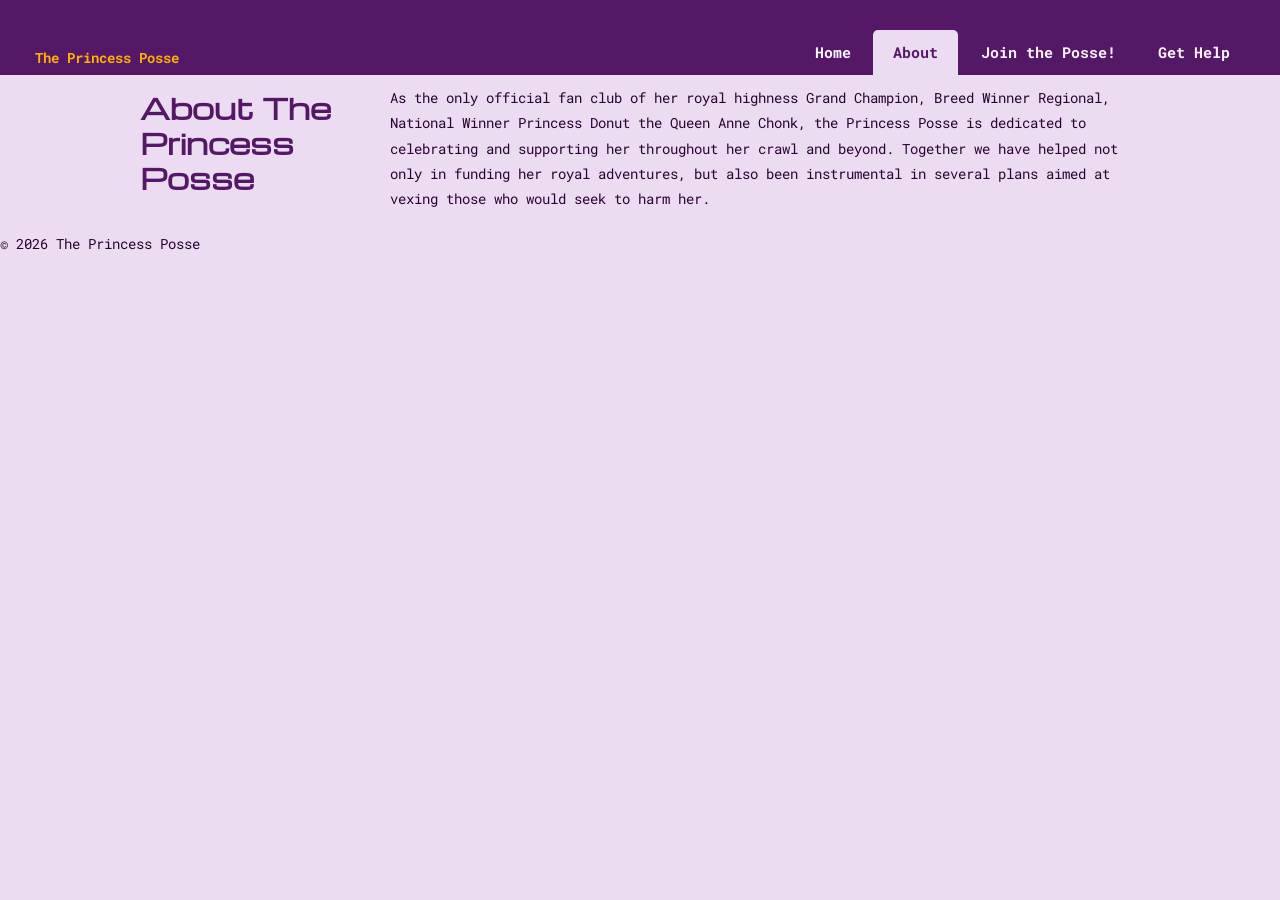
==== about.html @ 0e4893be "first round of wip nothing works, everything is broken, but I need a live repository link for the ev" ====
<!doctype html>
<html lang="en">
    <head>
        <meta charset="utf-8">
        <meta name="viewport" content="width=device-width,initial-scale=1">
        <title>About | The Princess Posse</title>
        <link rel="preconnect" href="https://fonts.googleapis.com">
        <link rel="preconnect" href="https://fonts.gstatic.com" crossorigin>
        <link href="https://fonts.googleapis.com/css2?family=Michroma&family=Orbitron:wght@400..900&family=Press+Start+2P&family=Roboto+Mono:ital,wght@0,100..700;1,100..700&display=swap" rel="stylesheet">    
        <link rel="stylesheet" href="styles.css">
        <script src="navigation.js" defer></script>
    </head>
    <body>
        <a class="skip-link" href="#main">Skip to main content</a>
        <header class="site-header">
            <a class="brand" href="index.html">The Princess Posse</a>
            <nav aria-label="Primary navigation">
                <button class="menu-button" type="button" aria-controls="primary-nav" aria-expanded="false" hidden>Menu</button>
                <ul class="nav-list" id="primary-nav">
                    <li><a href="index.html">Home</a></li>
                    <li><a href="about.html" aria-current="page">About</a></li>
                    <li><a href="join.html">Join the Posse!</a></li>
                    <li><a href="help.html">Get Help</a></li>
                </ul>
            </nav>
        </header>
        <main id="main">
            <h1>About The Princess Posse</h1>
            <p>As the only official fan club of her royal highness Grand Champion, 
                Breed Winner Regional, National Winner Princess Donut the Queen Anne Chonk, 
                the Princess Posse is dedicated to celebrating and supporting her throughout her crawl and beyond. 
                Together we have helped not only in funding her royal adventures, but also been 
                instrumental in several plans aimed at vexing those who would seek to harm her.
            </p>
        </main>
        <footer>
            <p>&copy; 2026 The Princess Posse</p>
        </footer>
    </body>
</html>
---- styles.css ----
:root{
    --color-text:#404040;
    --color-surface:#ECDCF1;
    --color-action:#3CAB8C;
    --color-accent:#AA7BB8;
    --color-border:#d0d0d0;
    --color-muted:#747474;
    --color-card: #FCF5FE;
    --color-heading: #551866;
    --color-body: #280233;
    --color-shadow: #28023350;
    --color-notice: #FFB006;
    --radius:.5rem;
    --measure: clamp(35ch, 80vw, 65ch);
    --radius-card:.5rem;
    --body-font: "Roboto Mono", Consolas, ui-monospace, 'Source Code Pro', Menlo, monospace;
    --display-font: "Michroma", Corbel, Tahoma, Avenir, Montserrat,  sans-serif;
    --base-font-size: 10px;
    --scaled-font: clamp(1.4rem, .8vw, 2rem);
    --line-height: calc(var(--scaled-font)*1.8);
    --space-card: clamp(2rem, 4vw, 3rem);
    --layer-base:0;
    --layer-raised:10;
    --layer-sticky:20;
    --layer-overlay:30;
}
/* Reset */
*,*::before,*::after{
    box-sizing:border-box;
    padding: 0;
}
body, h1, h2, h3, h4, h5, h6, p, ul, figure, section {
    margin: 0; /* removes the white margin around the edges of the entire page  - the header color now appears full-bleed */
}

button {
    font: inherit; /* resets the styling on the button text, so it matches the tokenized action 'button' */
    border: none;  /* removes the outer border to match the tokenized action 'button' */
}
/* Base Styling */
html{
    scroll-behavior:smooth;
    font-size: var(--base-font-size);
}
body{
    color:var(--color-body);
    background:var(--color-surface);
    font-family:var(--body-font);
    font-size: var(--scaled-font);
    line-height:var(--line-height);
}
h1, h2, h3, h4, h5, h6, dt, th, .metadata {
    font-family: var(--display-font);
    font-weight: bold;
    color: var(--color-heading);
}
h1 { 
    font-size: calc(var(--scaled-font)*2);
    margin: calc(var(--space-card)/2) 0;
    line-height: calc(var(--scaled-font)*2.5);
}
h2 { font-size: calc(var(--scaled-font)*1.5); }
h3 { font-size: calc(var(--scaled-font)*1.2); }
h2, h3, h4, h5, h6 { margin: var(--base-font-size) 0; }
p { padding: var(--base-font-size) 0; }
/* Header Styling */
.skip-link { position:absolute; left:.5rem; top:-6rem; z-index:20; background:var(--color-action); color:var(--color-heading); padding:.75rem; }
.skip-link:focus { top:.5rem; }
.site-header{
    position:relative;
    padding:var(--space-card);
    padding-block-end: 0;
    background:var(--color-heading);
    color:var(--color-card);
}
.brand{
    color:var(--color-notice);
    font-weight:700;
}
header h1 {
    color: var(--color-card);
}
.lede{
    max-width:var(--measure);
    font-size:calc(var(--scaled-font)*.9);
    color: var(--color-card);
    margin-bottom: 3rem;
}
/* Navigation */
.menu-button { 
    position: absolute;
    top: .5rem;
    right: .5rem;
    background-color: var(--color-accent);
    color: var(--color-body);
    margin-top: 0;
    padding: 1.2rem;
    font: inherit;
    font-weight: bold;
    font-size: 1.5rem;
    border: none;
    border-radius: .25rem;
    width: auto;
}
.nav-list { 
    list-style:none; 
    padding:0; 
    display:flex;
    flex-direction: column;
    align-items: start;
    gap:.25rem;
    margin: 0; 
    position: absolute;
    top: 6rem;
    left: 0;
    width: 100vw;
    background: var(--color-heading);
    z-index: var(--layer-raised);
    font-size: 1.5rem;
    height: 20rem;
}
.nav-list a { 
    display:block; 
    width:100vw;
    color:var(--color-card); 
    padding:1rem 2rem; 
    text-decoration:none; 
}
.nav-list a:hover, .nav-list a:focus-visible, .brand:focus, .brand:hover {
    outline:3px solid var(--color-notice);
    outline-offset:-3px;
    border: none;
}
.nav-list a:hover, .brand:hover {
    background-color: var(--color-accent);
    color: var(--color-body);
}
.menu-button:hover, .menu-button:focus-visible {
    outline:3px solid var(--card);
    outline-offset:2px;
    cursor: pointer;
}
.menu-button:active {
    background-color: var(--card);
}
.nav-list a:active {
    color: var(--color-accent);
}
.nav-list a[aria-current="page"] { 
    background:var(--color-surface); 
    color:var(--color-heading); 
    font-weight:bold; 
}
/* Main Content */
.crawler-badge{
    padding:1rem;
    background:var(--color-notice);
    color:var(--color-heading);
    text-align: center;
    font-weight: bold;
    font-size: calc(var(--scaled-font)*1.3);
    font-variant: all-petite-caps;
}
@supports (clip-path: polygon(48% 0%, 60% 31%, 77% 17%, 77% 54%, 100% 38%, 82% 100%, 18% 100%, 0% 38%, 24% 55%, 21% 20%, 37% 32%)) {
    .crawler-badge{
        position:absolute;
        inset-block-start:-6.06rem;
        inset-inline-start:calc(50% - 7rem);
        padding:3rem 2rem 0.5rem;
        clip-path:polygon(48% 0%, 60% 31%, 77% 17%, 77% 54%, 100% 38%, 82% 100%, 18% 100%, 0% 38%, 24% 55%, 21% 20%, 37% 32%);
    }
}
main{
    display:grid;
    max-width:100rem;
    margin:auto;
}
@media (min-width:80rem) {
    #main-home{
        max-width:120rem;
        margin-left: calc(50% - 50rem - 13.5rem);
    }
}
@media (min-width: 64rem) and (max-width:80rem) {
    #main-home{
        margin-left: calc(50% - 50rem);
    }
}
section{
    padding: var(--space-card); 
    background: var(--color-card); 
    border: 1px solid #d0d0d0; 
    border-radius: .5rem; 
    font-family: var(--body-font);
    margin: var(--base-font-size);
    box-shadow: 2px 2px 5px var(--color-shadow);
    display: grid;
}
article{
    min-width:0;
}
article section{
    display:flow-root;
    margin-block:2rem;
    scroll-margin-block-start:6rem;
}
.crawler-guide{
    align-self:start;
    padding:1rem;
    border:1px solid var(--color-border);
    background: var(--color-card); 
    box-shadow: 2px 2px 5px var(--color-shadow);
    margin: 2rem var(--base-font-size);
    border-radius: .5rem; 
    position: relative;
}
.crawler-guide a{
    display:block;
}
a {
    text-decoration: none;
    color: var(--color-action);
    font-weight: bold;
    padding: calc(var(--base-font-size)/2);
}
.feature-figure{
    position:relative;
    margin:0;
    padding:1rem;
    border-radius:var(--radius);
}
img{
    display:block;
    max-width:100%;
    height:auto;
}
@supports (clip-path:inset(0% 0% 0% 0% round 0 15%)){
    .feature-figure img{
        clip-path:inset(0% 0% 0% 0% round 0 15%);}
}
.pull-quote{ /* heading styling */
    margin:0 -3rem;
    text-align: center;
    padding:1rem;
    border-bottom:.4rem solid var(--color-action);
    font-family: var(--display-font);
    font-size:calc(var(--scaled-font)*2);
    font-weight: bold;
    background-color: var(--color-notice);
    color:var(--color-heading);
}
@supports (position: sticky) {
   .pull-quote{ 
        position: sticky;
        z-index:var(--layer-sticky);
        top: 0;
    }
} 
.attribution { /* metadata styling */
    display: block;
    text-align: right;
    font-size: 1rem;
    font-variant: small-caps;
    font-family: var(--display-font);
    font-weight: bold;
}
@media (max-width:390px) {
    .pull-quote{ 
        font-size:calc(var(--scaled-font)*1.5);
    }
    .attribution {
        font-size: calc(var(--base-font-size)*0.9);
    }
}
#skills-equipment {
    position: relative;
}
.shape-portrait{
    float:inline-end;
    width:min(65%,30rem);
    margin:0 1rem 1rem 0;
}
.overlay {
    position: absolute;
    z-index: var(--layer-overlay);
    width:min(20%,10rem);
    inset-block-start:11.5rem;
    inset-inline-end:4.3rem;
}
@media (min-width:767px) {
    .overlay {
        inset-block-start:11.5rem;
        inset-inline-end:4.3rem;
    }
}
@media (min-width:579px) and (max-width:766px) {
    .overlay {
        inset-inline-end:3.6rem;
    }
}
@media (max-width:579px) {
    .overlay {
        inset-block-start:1rem;
        inset-inline-end:1rem;
    }
}
.documentation{
    grid-column:1/-1;
    padding:1rem;
    background:#f1f1f1;
}
@supports (shape-outside:polygon(0% 100%, 0% 89%, 9% 76%, 31% 75%, 35% 55%, 42% 39%, 54% 29%, 60% 16%, 65% 2%, 73% 4%, 82% 0%, 90% 4%, 100% 0%, 100% 100%)){
    .shape-portrait{
        shape-outside: polygon(0% 100%, 0% 89%, 9% 76%, 31% 75%, 35% 55%, 42% 39%, 54% 29%, 60% 16%, 65% 2%, 73% 4%, 82% 0%, 90% 4%, 100% 0%, 100% 100%);
        shape-margin:1rem;}
}
.censored {
    background-color: var(--color-action);
    color: var(--color-action);
    border-radius: .5rem;
    padding: .1rem 1rem;
}
.js .nav-list[data-open="false"] { display:none; }
@media (min-width:63rem){
    main{
        grid-template-columns:25rem 1fr;
    }
    .site-header { 
        display:flex; 
        align-items:flex-end; 
        justify-content:space-between; 
        gap:1rem; 
    }
    .menu-button { display:none; }
    .nav-list, .js .nav-list[data-open] { 
        display:flex; 
        flex-direction: row;
        margin:0; 
        flex-wrap:wrap; 
        position: relative;
        top: 0;
        height: auto;
        width: auto;
    }
    .nav-list a { 
        border-radius:.5rem .5rem 0 0;
        width: auto;
    }
    .crawler-guide{
        position:sticky;
        inset-block-start:1rem;
        z-index:var(--layer-sticky);
    }
    :focus-visible{
        border: 3px solid var(--color-notice);
        padding: calc(var(--base-font-size)/2);
        border-radius: .75rem;
        outline: none;
    }
    .pull-quote :focus-visible {
        border: 3px solid var(--color-action);
        padding: calc(var(--base-font-size)/3);
    }
}
/* Maybe Add */
.metadata, .code, code {
    font-variant: small-caps;
    font-family: var(--display-font);
    font-weight: bold;
    color: var(--color-heading);
    font-size: calc(var(--scaled-font)*.8);
}
.callout {
    background: var(--color-notice);
    padding: var(--space-card);
    border-radius: var(--radius-card);
    box-shadow: 2px 2px 5px var(--color-shadow);
}
.callout strong {
    font-variant: small-caps;
    color: var(--color-heading);
}
/* Forms */
form{
    gap:1.5rem;
    margin-block:2rem;
}
form,fieldset,.field{
    display:grid;
    gap:.65rem;
}
fieldset{
    padding:1rem;
    border:1px solid #d0d0d0;
    border-radius:var(--radius);
}
legend,label,.question{
    font-weight:700;
    font-family:var(--display-font);
    color:var(--color-heading);
}
.help{
    margin:0;
    color:var(--color-muted);
}
input, select, textarea {
    font:inherit;
}
input:not([type="radio"]):not([type="checkbox"]),select,textarea{
    width:100%;
    padding:.75rem;
    border:2px solid var(--color-accent);
    border-radius:.25rem;
}
input[type="radio"], input[type="checkbox"] {
    width:2rem;
    height:2rem;
}
input:focus:invalid {
    border-color: var(--color-error);
}
input:not([type="radio"]):not([type="checkbox"]):not(:placeholder-shown):not([value="crawler.carl@example.com"]):valid, select:valid, textarea:not(:placeholder-shown):valid {
    border-color: var(--color-action);
}
.required { 
    color: var(--color-error);
}
textarea{
    min-height:8rem;
    resize:vertical;
}
.choice{
    display:flex;
    gap:.65rem;
    align-items:flex-start;
    padding:.5rem 0;
}
.options {
    display: grid;
    grid-template-columns:repeat(4, 1fr); 
}
.question{
    margin-top:var(--scaled-font);
}
#pet-selection {
    display: grid;
    grid-template-columns: 1fr 15fr 1fr 15fr;
    grid-template-areas: 
        "q1 q1 q1 q1"
        "b1 l1 b2 l2"
        "q q q q";
}
#q1 { grid-area: q1; }
#specific-pet-yes { grid-area: b1; }
#specific-pet-yes-label { grid-area: l1; }
#specific-pet-no { grid-area: b2; }
#specific-pet-no-label { grid-area: l2; }
.pet-id-field, .pet-details-field { grid-area: q; }
#pet-compatibility {
    display: grid;
    grid-template-columns: 1fr 15fr 1fr 15fr;
    grid-template-areas: 
        "q3 q3 q3 q3"
        "b3 b3 b4 b4"
        "q4 q4 q4 q4"
        "b5 l5 b6 l6"
        "q5 q5 q5 q5";
}
#q3 { grid-area: q3; }
#children-yes { grid-area: b3; }
#children-no { grid-area: b4; }
#other-pet-help { grid-area: q4; }
#other-pet-yes { grid-area: b5; }
#other-pet-yes-label { grid-area: l5; }
#other-pet-no { grid-area: b6; }
#other-pet-no-label { grid-area: l6; }
.other-pets-field { grid-area: q5; }
button, .primary-button {
    width: calc(var(--scaled-font) * 17);
    padding: calc(var(--scaled-font) * 1.14) var(--scaled-font);
    margin: var(--scaled-font) 0;
    border-radius: var(--base-font-size);
    color: var(--color-card);
    background-color: var(--color-heading);
    font-family: var(--display-font);
    font-weight: bold;
    font-variant: small-caps;
}
.primary-button:hover{
    color: var(--color-body);
    background-color: var(--color-accent);
}
.primary-button:active{
    color: var(--color-body);
    background-color: var(--color-action);
}
.primary-button:focus{
    color: var(--color-body);
    background-color: var(--color-action);
}
button:disabled, .primary-button-disabled, .secondary-button-disabled {
    color: var(--color-accent);
    background-color: var(--color-card);
    border: 1px solid var(--color-surface);
}
:focus-visible{
    outline:.2rem solid var(--color-notice);
    outline-offset:.2rem;
}
.error-summary,.field-error{
    padding:1rem;
    border-left:.4rem solid var(--color-error);
    background:#fff1f0;
}
.field-error input{
    border-color:var(--color-error);
}
button:disabled{
    cursor:not-allowed;
}
input:required{
    background-color: var(--color-surface);
}
/* hide all the fields that rely on a specific check box*/
.pet-id-field { display:none; }
.pet-details-field { display:none; }
.other-pets-field { display:none; }
/* show the hidden fields when these are checked */
#specific-pet-yes:checked ~ .pet-id-field { display:block; }
#specific-pet-no:checked ~ .pet-details-field { display:block; margin-top:var(--space-card); }
#other-pet-yes:checked ~ .other-pets-field { display:block; margin-top:var(--space-card);}
/* re-hide the fields if they are unchecked */
#specific-pet-no:not(:checked) ~ .pet-details-field { display:none; }
#specific-pet-yes:not(:checked) ~ .pet-id-field { display:none; }
#other-pet-no:checked ~ .other-pets-field { display:none; }
hr {
    margin: calc(var(--scaled-font) * 2) 0;
    border-style: double none double none;
    border-width: 3px;
    color: var(--color-accent);
}
@media (min-width:48rem){
    .paired-fields{
        display:grid;
        grid-template-columns:1fr 1fr;
        gap:1rem;
    }
}
@media screen and (max-width: 768px) {
    #pet-selection {
    grid-template-areas: 
        "q1 q1 q1 q1"
        "b1 l1 l1 l1"
        "b2 l2 l2 l2"
        "q q q q";
    }
    .pet-details-field .options,
    .other-pets-field .options { 
        display: flex; flex-direction: column; 
    }
}
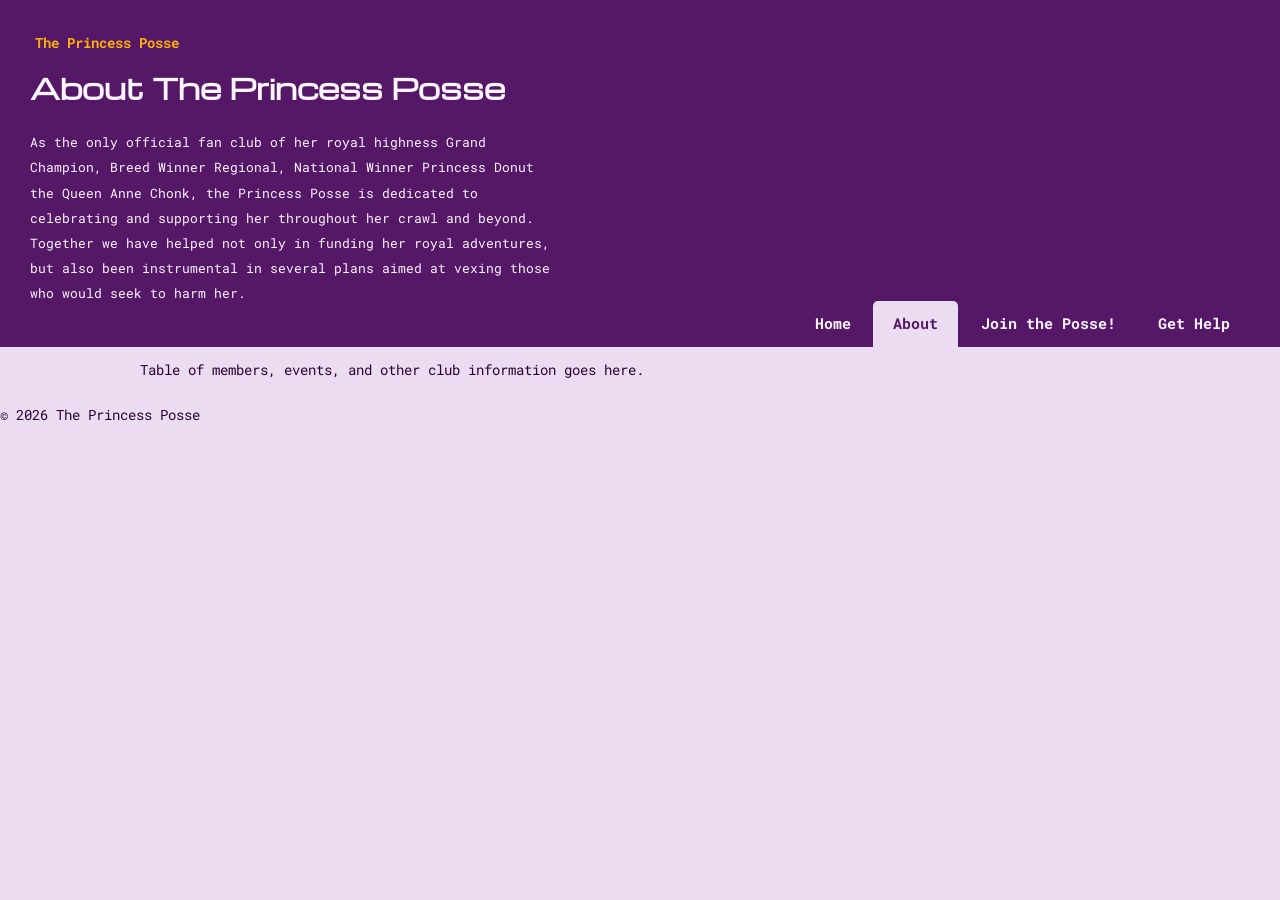
==== commit 8792f5fe: "navigation done - evidence page updated basic structure and navigation complete. ready to start addi" ====
--- a/about.html
+++ b/about.html
@@ -13,7 +13,17 @@
     <body>
         <a class="skip-link" href="#main">Skip to main content</a>
         <header class="site-header">
-            <a class="brand" href="index.html">The Princess Posse</a>
+            <div class="brand-header">
+                <a class="brand" href="index.html">The Princess Posse</a>
+                <h1>About The Princess Posse</h1>
+                <p class="lede">
+                    As the only official fan club of her royal highness Grand Champion, 
+                    Breed Winner Regional, National Winner Princess Donut the Queen Anne Chonk, 
+                    the Princess Posse is dedicated to celebrating and supporting her throughout her crawl and beyond. 
+                    Together we have helped not only in funding her royal adventures, but also been 
+                    instrumental in several plans aimed at vexing those who would seek to harm her.
+                </p>
+            </div>
             <nav aria-label="Primary navigation">
                 <button class="menu-button" type="button" aria-controls="primary-nav" aria-expanded="false" hidden>Menu</button>
                 <ul class="nav-list" id="primary-nav">
@@ -25,12 +35,7 @@
             </nav>
         </header>
         <main id="main">
-            <h1>About The Princess Posse</h1>
-            <p>As the only official fan club of her royal highness Grand Champion, 
-                Breed Winner Regional, National Winner Princess Donut the Queen Anne Chonk, 
-                the Princess Posse is dedicated to celebrating and supporting her throughout her crawl and beyond. 
-                Together we have helped not only in funding her royal adventures, but also been 
-                instrumental in several plans aimed at vexing those who would seek to harm her.
+            <p>Table of members, events, and other club information goes here.
             </p>
         </main>
         <footer>
--- a/styles.css
+++ b/styles.css
@@ -322,7 +322,7 @@
 }
 .js .nav-list[data-open="false"] { display:none; }
 @media (min-width:63rem){
-    main{
+    #main-home{
         grid-template-columns:25rem 1fr;
     }
     .site-header { 
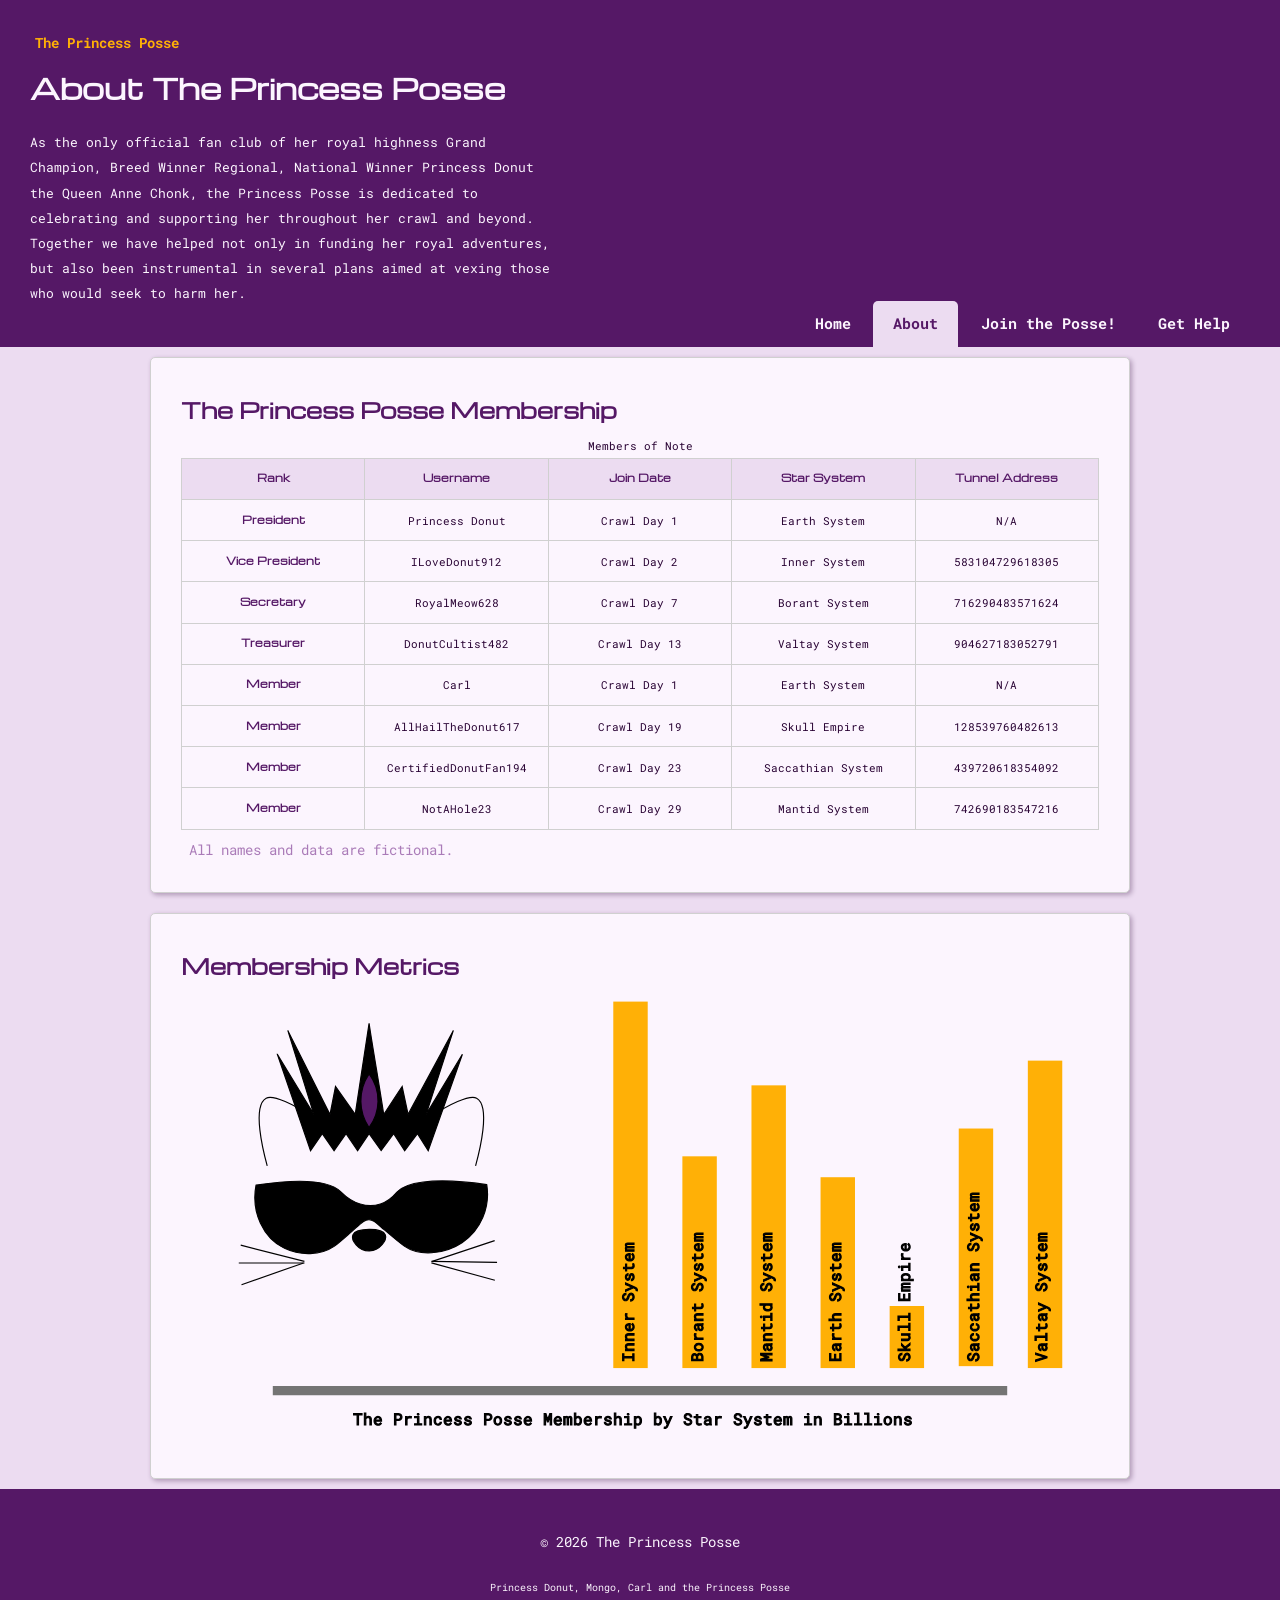
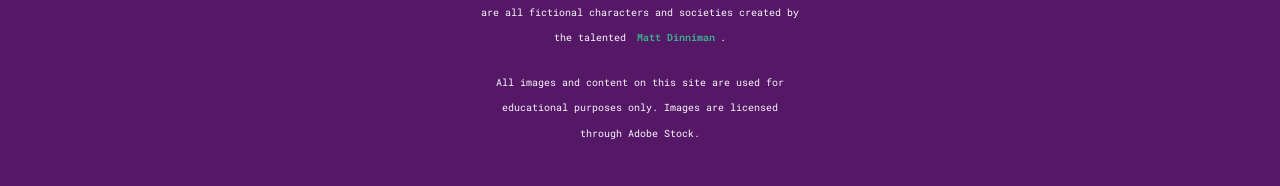
==== commit e9fcbb4a: "index & about complete" ====
--- a/about.html
+++ b/about.html
@@ -35,11 +35,132 @@
             </nav>
         </header>
         <main id="main">
-            <p>Table of members, events, and other club information goes here.
-            </p>
+            <section id="data-table">
+            <h2>The Princess Posse Membership</h2>
+            <div class="table-region" role="region" aria-label="Table that shows membership information for various individuals, including their ranks, usernames, join dates, star systems, and tunnel addresses." tabindex="0">
+                <table>
+                    <caption>Members of Note</caption>
+                    <thead>
+                        <tr>
+                            <th scope="col" tabindex="0">Rank</th>
+                            <th scope="col" tabindex="0">Username</th>
+                            <th scope="col" tabindex="0">Join Date</th>
+                            <th scope="col" tabindex="0">Star System</th>
+                            <th scope="col" tabindex="0">Tunnel Address</th>
+                        </tr>
+                    </thead>
+                    <tbody>
+                        <tr>
+                            <th scope="row">President</th>
+                            <td>Princess Donut</td>   <!-- Name -->
+                            <td>Crawl Day 1</td><!-- Join Date -->
+                            <td>Earth System</td><!-- Star System -->
+                            <td>N/A</td><!-- Tunnel Address -->
+                        </tr>
+                        <tr>
+                            <th scope="row">Vice President</th>
+                            <td>ILoveDonut912</td>   <!-- Name -->
+                            <td>Crawl Day 2</td><!-- Join Date -->
+                            <td>Inner System</td><!-- Star System -->
+                            <td>583104729618305</td><!-- Tunnel Address -->
+                        </tr>
+                        <tr>
+                            <th scope="row">Secretary</th>
+                            <td>RoyalMeow628</td>   <!-- Name -->
+                            <td>Crawl Day 7</td><!-- Join Date -->
+                            <td>Borant System</td><!-- Star System -->
+                            <td>716290483571624</td><!-- Tunnel Address -->
+                        </tr>
+                        <tr>
+                            <th scope="row">Treasurer</th>
+                            <td>DonutCultist482</td>   <!-- Name -->
+                            <td>Crawl Day 13</td><!-- Join Date -->
+                            <td>Valtay System</td><!-- Star System -->
+                            <td>904627183052791</td><!-- Tunnel Address -->
+                        </tr>
+                        <tr>
+                            <th scope="row">Member</th>
+                            <td>Carl</td>   <!-- Name -->
+                            <td>Crawl Day 1</td><!-- Join Date -->
+                            <td>Earth System</td><!-- Star System -->
+                            <td>N/A</td><!-- Tunnel Address -->
+                        </tr>
+                        <tr>
+                            <th scope="row">Member</th>
+                            <td>AllHailTheDonut617</td>   <!-- Name -->
+                            <td>Crawl Day 19</td><!-- Join Date -->
+                            <td>Skull Empire</td><!-- Star System -->
+                            <td>128539760482613</td><!-- Tunnel Address -->
+                        </tr>
+                        <tr>
+                            <th scope="row">Member</th>
+                            <td>CertifiedDonutFan194</td>   <!-- Name -->
+                            <td>Crawl Day 23</td><!-- Join Date -->
+                            <td>Saccathian System</td><!-- Star System -->
+                            <td>439720618354092</td><!-- Tunnel Address -->
+                        </tr>
+                        <tr>
+                            <th scope="row">Member</th>
+                            <td>NotAHole23</td>   <!-- Name -->
+                            <td>Crawl Day 29</td><!-- Join Date -->
+                            <td>Mantid System</td><!-- Star System -->
+                            <td>742690183547216</td><!-- Tunnel Address -->
+                        </tr>
+                    </tbody>
+                </table>
+            </div>
+            <p class="source-note">All names and data are fictional.</p>
+        </section>
+        <section id="vector-story">
+            <h2>Membership Metrics</h2>
+            <svg class="story-graphic" viewBox="0 0 800 400" role="img" aria-labelledby="graphic-title graphic-desc">
+                <title id="graphic-title">Membership by Star System</title>
+                <desc id="graphic-desc">This graphic displays where The Princess Posse members are located across the universe.</desc>
+                <rect class="graphic-surface" width="800" height="400"/>
+                <!-- Left Ear -->
+                <path class="graphic-primary" d="M75.13,154.18c-3.08-11.28-13.61-52.12-.91-59.06,2.17-1.19,5.66-1.73,16.56,2.95,10.73,4.61,28.14,14.06,45.64,34.16" fill="none"/>
+                <!-- Right Ear -->
+                <path class="graphic-primary" d="M256.71,154.18c3.08-11.28,13.61-52.12.91-59.06-2.17-1.19-5.66-1.73-16.56,2.95-10.73,4.61-28.14,14.06-45.64,34.16" fill="none"/>    
+                <!-- Crown -->
+                <path class="graphic-primary" d="M83.96,56.89l28.93,83.97,10.22-14.83,10.29,14.83,10.45-14.83,10.06,14.83,9.99-14.83,10.52,14.83,10.91-14.83,9.6,14.83,11.13-14.83,9.37,14.83,29.8-83.97-31.63,52.38,23.76-73.18-39.45,73.18-5.19-24.29c-5.62,8.13-10.44,16.15-16.06,24.29-3.98-26.49-8.78-52.85-12.76-79.34l-12.09,79.34-17.16-24.29-4.78,24.29-36.82-73.18,22.72,73.18-31.8-52.38Z"/>
+                <!-- Jewel -->
+                <path class="graphic-accent" d="M163.92,74.04c1.97,2.63,7.98,11.37,7.76,23.98-.2,11.87-5.8,20.03-7.83,22.74-2.09-3.12-6.94-11.26-7.1-22.74-.17-12.23,5.1-20.91,7.16-23.98Z"/>
+                <!-- Nose -->
+                <path class="graphic-primary" d="M149.78,214.35c2.59-6.33,25.9-6.55,28.32,0,1.57,4.24-4.59,13.8-13.95,13.94-9.91.15-16.11-9.7-14.38-13.94Z"/>
+                <!-- Whiskers -->
+                <line class="graphic-primary" x1="273.5" y1="253.79" x2="218.23" y2="238.71"/>
+                <line class="graphic-primary" x1="275.43" y1="238.28" x2="218.14" y2="237.37"/>
+                <line class="graphic-primary" x1="273.34" y1="219.31" x2="218.97" y2="237.39"/>
+                <line class="graphic-primary" x1="52.03" y1="223.22" x2="107.53" y2="237.4"/>
+                <line class="graphic-primary" x1="50.35" y1="238.75" x2="107.64" y2="238.74"/>
+                <line class="graphic-primary" x1="52.75" y1="257.68" x2="106.81" y2="238.74"/>
+                <!-- Sunglasses -->
+                <path class="graphic-primary" d="M177.04,209.72c-7.71-6.57-9.67-8.66-13.24-8.67-4.61-.02-7.06,3.34-17.79,12.74-4.73,4.14-9.59,8.4-12.58,10.49-11.33,7.9-29.69,8.26-43.21,1.72-18.58-8.98-29.36-31.63-24.84-55.03,47.41-7.29,66.53-1.39,73.98,5.82,1.42,1.37,7.28,7.8,16.78,10.6,2.41.71,9.7,2.45,17.61,0,8.26-2.56,12.96-8.71,14.45-10.41,6.38-7.31,28.41-13.92,78.26-6.48,3.2,19.87-5.26,39.72-21.57,50.59-15.88,10.6-37.74,11.7-49.96,3.19-4.25-2.96-16.92-13.74-17.88-14.56Z"/>
+                <!-- Chart Bars -->
+                <rect class="graph-before" x="376.72" y="10.98" width="30" height="319.37"/>
+                <rect class="graph-before" x="436.93" y="145.81" width="30" height="184.53"/>
+                <rect class="graph-before" x="497.14" y="83.97" width="30" height="246.38"/>
+                <rect class="graph-before" x="557.35" y="164.03" width="30" height="166.32"/>
+                <rect class="graph-before" x="617.56" y="276.25" width="30" height="54.1"/>
+                <rect class="graph-before" x="677.77" y="121.59" width="30" height="207.08"/>
+                <rect class="graph-before" x="737.98" y="62.42" width="30" height="267.92"/>
+                <path class="graphic-line" d="M80 350H720"/>
+                <text class="graphic-primary" x="150" y="380">The Princess Posse Membership by Star System in Billions</text>
+                <text class="graphic-primary" x="395" y="325" transform="rotate(-90 395 325)">Inner System</text>
+                <text class="graphic-primary" x="455" y="325" transform="rotate(-90 455 325)">Borant System</text>
+                <text class="graphic-primary" x="515" y="325" transform="rotate(-90 515 325)">Mantid System</text>
+                <text class="graphic-primary" x="575" y="325" transform="rotate(-90 575 325)">Earth System</text>
+                <text class="graphic-primary" x="635" y="325" transform="rotate(-90 635 325)">Skull Empire</text>
+                <text class="graphic-primary" x="695" y="325" transform="rotate(-90 695 325)">Saccathian System</text>
+                <text class="graphic-primary" x="755" y="325" transform="rotate(-90 755 325)">Valtay System</text>
+            </svg>
+        </section>
         </main>
         <footer>
             <p>&copy; 2026 The Princess Posse</p>
+            <p class="legal">Princess Donut, Mongo, Carl and the Princess Posse are all fictional characters and 
+                societies created by the talented <a href="https://mattdinniman.com/" target="_blank">Matt Dinniman</a>. </p>
+            <p class="legal">All images and content on this site are used for educational purposes only. Images are licensed through Adobe Stock.</p>
         </footer>
     </body>
 </html>
--- a/styles.css
+++ b/styles.css
@@ -10,6 +10,8 @@
     --color-body: #280233;
     --color-shadow: #28023350;
     --color-notice: #FFB006;
+    --color-graphic-primary: #000;
+    --color-graphic-accent: var(--color-heading);
     --radius:.5rem;
     --measure: clamp(35ch, 80vw, 65ch);
     --radius-card:.5rem;
@@ -60,9 +62,23 @@
     line-height: calc(var(--scaled-font)*2.5);
 }
 h2 { font-size: calc(var(--scaled-font)*1.5); }
+.sm-heading { font-size: calc(var(--scaled-font)*1.2); }
 h3 { font-size: calc(var(--scaled-font)*1.2); }
 h2, h3, h4, h5, h6 { margin: var(--base-font-size) 0; }
 p { padding: var(--base-font-size) 0; }
+footer { 
+    padding: var(--space-card); 
+    background:var(--color-heading); 
+    color:var(--color-card); 
+    text-align: center;
+    display: flex;
+    justify-content: center;
+    align-items: center;
+    flex-direction: column;
+}
+footer p {
+    width: max(30rem, 25vw);
+}
 /* Header Styling */
 .skip-link { position:absolute; left:.5rem; top:-6rem; z-index:20; background:var(--color-action); color:var(--color-heading); padding:.75rem; }
 .skip-link:focus { top:.5rem; }
@@ -256,6 +272,16 @@
         top: 0;
     }
 } 
+.quote{ /* heading styling */
+    margin: var(--space-card) 0;
+    text-align: center;
+    padding:1rem;
+    font-family: var(--display-font);
+    font-size:calc(var(--scaled-font)*1.3);
+    font-weight: bold;
+    background-color: var(--color-card);
+    color:var(--color-heading);
+}
 .attribution { /* metadata styling */
     display: block;
     text-align: right;
@@ -279,30 +305,6 @@
     float:inline-end;
     width:min(65%,30rem);
     margin:0 1rem 1rem 0;
-}
-.overlay {
-    position: absolute;
-    z-index: var(--layer-overlay);
-    width:min(20%,10rem);
-    inset-block-start:11.5rem;
-    inset-inline-end:4.3rem;
-}
-@media (min-width:767px) {
-    .overlay {
-        inset-block-start:11.5rem;
-        inset-inline-end:4.3rem;
-    }
-}
-@media (min-width:579px) and (max-width:766px) {
-    .overlay {
-        inset-inline-end:3.6rem;
-    }
-}
-@media (max-width:579px) {
-    .overlay {
-        inset-block-start:1rem;
-        inset-inline-end:1rem;
-    }
 }
 .documentation{
     grid-column:1/-1;
@@ -348,7 +350,7 @@
     }
     .crawler-guide{
         position:sticky;
-        inset-block-start:1rem;
+        inset-block-start:7rem;
         z-index:var(--layer-sticky);
     }
     :focus-visible{
@@ -369,6 +371,10 @@
     font-weight: bold;
     color: var(--color-heading);
     font-size: calc(var(--scaled-font)*.8);
+}
+.legal{
+    font-size: calc(var(--scaled-font)*.7);
+    color: var(--color-card);
 }
 .callout {
     background: var(--color-notice);
@@ -558,4 +564,102 @@
     .other-pets-field .options { 
         display: flex; flex-direction: column; 
     }
+}
+.table-region{
+    overflow-x:auto;
+}
+table{
+    width:100%;
+    border-collapse:collapse;
+    font-size: calc(var(--scaled-font)*.8);
+    table-layout: fixed;
+}
+th,td{
+    padding:.75rem;
+    border:1px solid var(--color-border);
+    text-align:center;
+}
+th {
+    font-size: calc(var(--scaled-font)*.7);
+}
+thead{
+    background:var(--color-surface);
+}
+.table-region:focus-visible{
+    outline:.2rem solid var(--color-notice);
+    outline-offset:.2rem;
+}
+.source-note{
+    margin-top:.75rem;
+    color:var(--color-accent);
+    padding: 0 .75rem;
+}
+/* Table styling for mobile devices */
+@media screen and (max-width:767px) {
+    table, thead, tbody, tr, td, th {
+		display: block;
+        width: 100%;
+	}
+
+	thead tr {
+		position: absolute;
+		left: -9999px;
+		top: -9999px;
+	}
+
+	td, th[scope="row"] {
+		padding: var(--scaled-font) 0 var(--scaled-font) 45%;
+		word-break: break-word;
+		border: none;
+		border-bottom: 1px solid var(--color-accent); 
+		position: relative;
+	}
+
+	td:before, th[scope="row"]:before {
+		position: absolute;
+		left: 5px;
+		top: 50%;
+		transform: translateY(-50%);
+        font-size: var(--base-font-size);
+		font-weight: bold;
+        font-family: var(--display-font);
+        color: var(--color-heading);
+        white-space: pre;
+	}
+
+    table caption {
+        display: block;
+        text-align: center;
+    }
+    #data-table th[scope="row"]:before { content: 'Rank';}
+	#data-table td:nth-of-type(1):before { content: 'Username';}
+	#data-table td:nth-of-type(2):before { content: 'Join Date';}
+    #data-table td:nth-of-type(3):before { content: 'Star System';}
+    #data-table td:nth-of-type(4):before { content: 'Tunnel Address';}
+}
+.graphic-surface{
+    fill:var(--color-card);
+}
+.graphic-primary{
+    stroke:var(--color-graphic-primary);
+}
+.graphic-accent{
+    fill:var(--color-graphic-accent);
+    stroke: var(--color-graphic-primary);
+}
+.graphic-line{
+    stroke:var(--color-muted);
+    stroke-width:8;
+}
+.graph-before {
+    fill: var(--color-notice);
+}
+.graph-after {
+    fill: var(--color-action);
+}
+.left-ear {
+    transform:rotate(-5deg);
+}
+.right-ear {
+    transform:rotate(5deg);
 }
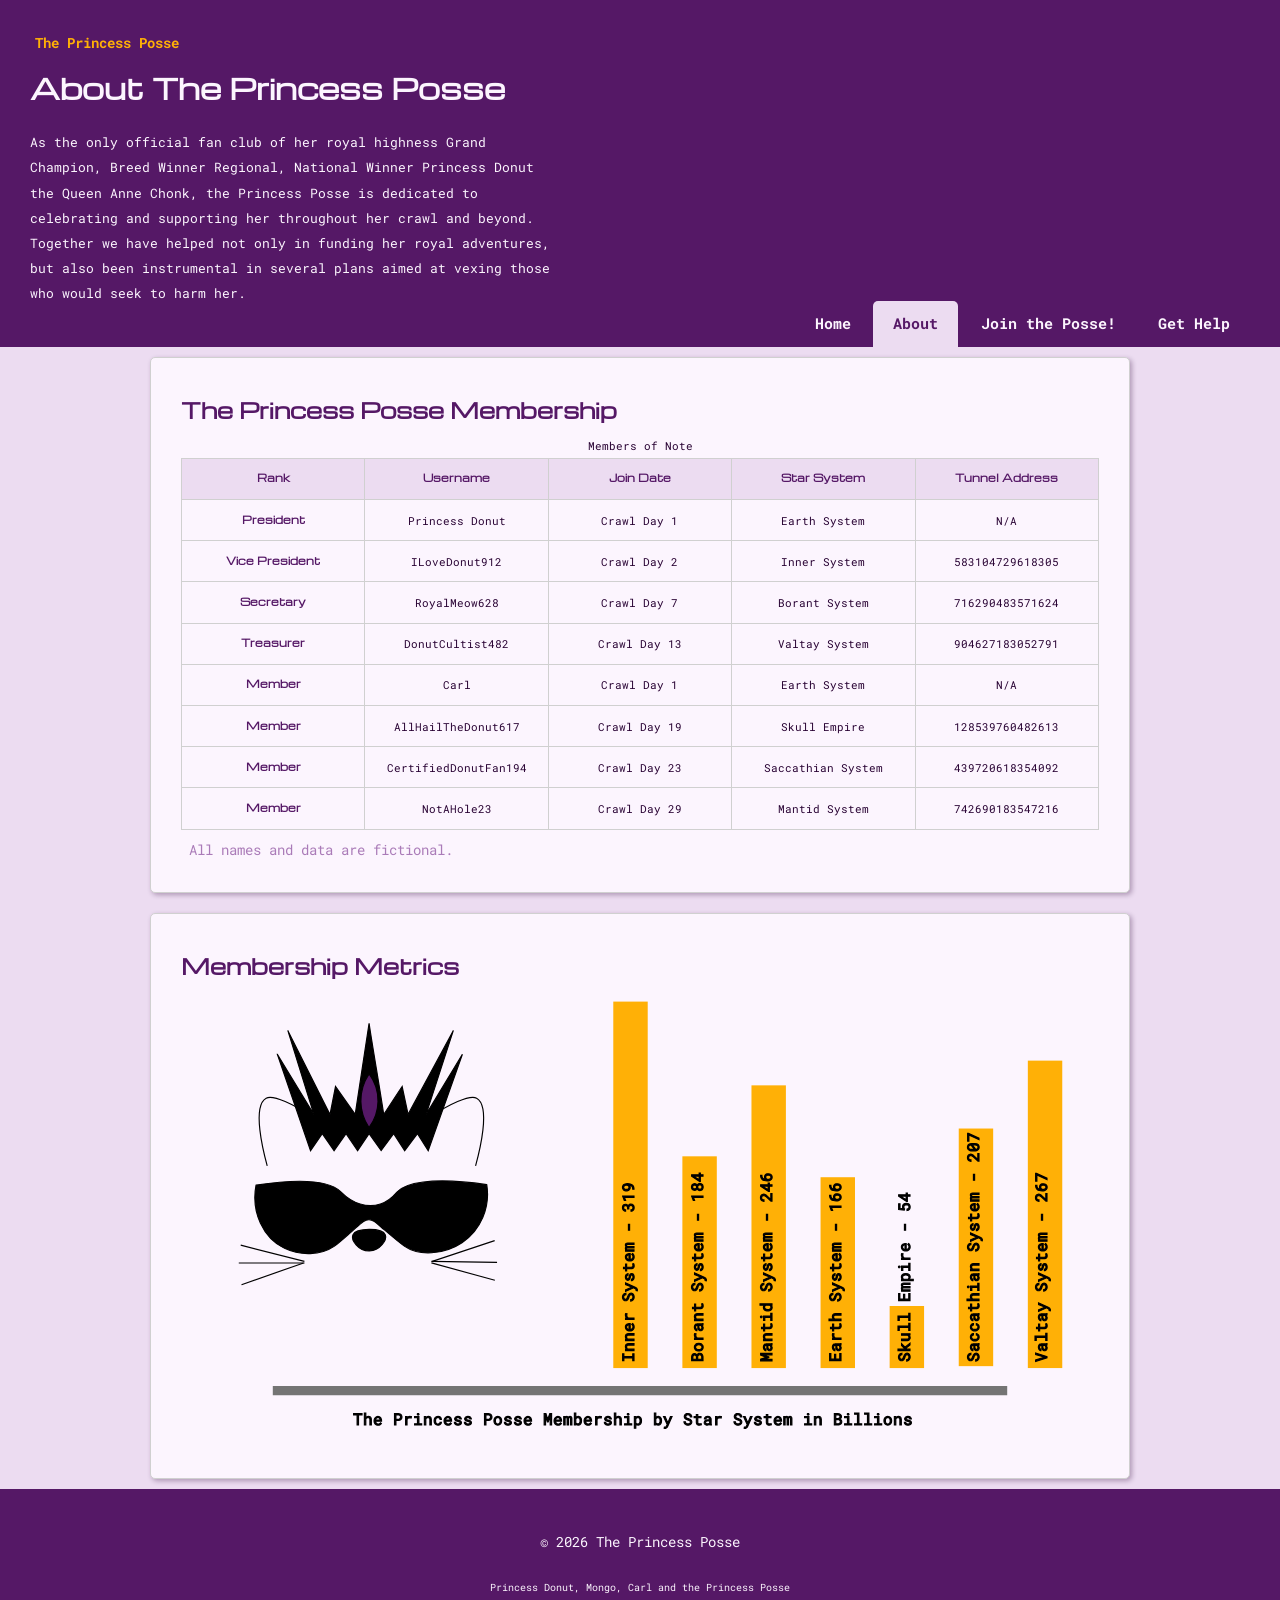
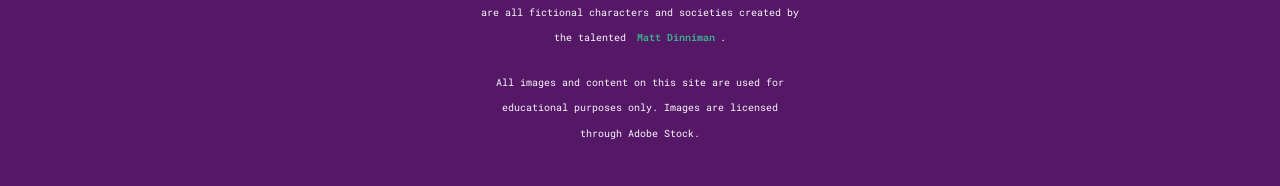
==== commit 26fecab4: "random check corrections" ====
--- a/about.html
+++ b/about.html
@@ -146,13 +146,13 @@
                 <rect class="graph-before" x="737.98" y="62.42" width="30" height="267.92"/>
                 <path class="graphic-line" d="M80 350H720"/>
                 <text class="graphic-primary" x="150" y="380">The Princess Posse Membership by Star System in Billions</text>
-                <text class="graphic-primary" x="395" y="325" transform="rotate(-90 395 325)">Inner System</text>
-                <text class="graphic-primary" x="455" y="325" transform="rotate(-90 455 325)">Borant System</text>
-                <text class="graphic-primary" x="515" y="325" transform="rotate(-90 515 325)">Mantid System</text>
-                <text class="graphic-primary" x="575" y="325" transform="rotate(-90 575 325)">Earth System</text>
-                <text class="graphic-primary" x="635" y="325" transform="rotate(-90 635 325)">Skull Empire</text>
-                <text class="graphic-primary" x="695" y="325" transform="rotate(-90 695 325)">Saccathian System</text>
-                <text class="graphic-primary" x="755" y="325" transform="rotate(-90 755 325)">Valtay System</text>
+                <text class="graphic-primary" x="395" y="325" transform="rotate(-90 395 325)">Inner System - 319</text>
+                <text class="graphic-primary" x="455" y="325" transform="rotate(-90 455 325)">Borant System - 184</text>
+                <text class="graphic-primary" x="515" y="325" transform="rotate(-90 515 325)">Mantid System - 246</text>
+                <text class="graphic-primary" x="575" y="325" transform="rotate(-90 575 325)">Earth System - 166</text>
+                <text class="graphic-primary" x="635" y="325" transform="rotate(-90 635 325)">Skull Empire - 54</text>
+                <text class="graphic-primary" x="695" y="325" transform="rotate(-90 695 325)">Saccathian System - 207</text>
+                <text class="graphic-primary" x="755" y="325" transform="rotate(-90 755 325)">Valtay System - 267</text>
             </svg>
         </section>
         </main>
--- a/styles.css
+++ b/styles.css
@@ -1,5 +1,4 @@
 :root{
-    --color-text:#404040;
     --color-surface:#ECDCF1;
     --color-action:#3CAB8C;
     --color-accent:#AA7BB8;
@@ -10,11 +9,11 @@
     --color-body: #280233;
     --color-shadow: #28023350;
     --color-notice: #FFB006;
+    --color-error:#b3261e;
     --color-graphic-primary: #000;
     --color-graphic-accent: var(--color-heading);
     --radius:.5rem;
     --measure: clamp(35ch, 80vw, 65ch);
-    --radius-card:.5rem;
     --body-font: "Roboto Mono", Consolas, ui-monospace, 'Source Code Pro', Menlo, monospace;
     --display-font: "Michroma", Corbel, Tahoma, Avenir, Montserrat,  sans-serif;
     --base-font-size: 10px;
@@ -117,23 +116,27 @@
     border: none;
     border-radius: .25rem;
     width: auto;
+    z-index: var(--layer-overlay);
 }
 .nav-list { 
     list-style:none; 
-    padding:0; 
+    padding-bottom: 3rem; 
     display:flex;
     flex-direction: column;
     align-items: start;
     gap:.25rem;
     margin: 0; 
+    width: 100vw;
+    background: var(--color-heading);
+    font-size: 1.5rem;
+}
+.js .nav-list {
+    padding: 0;
     position: absolute;
     top: 6rem;
     left: 0;
-    width: 100vw;
-    background: var(--color-heading);
     z-index: var(--layer-raised);
-    font-size: 1.5rem;
-    height: 20rem;
+    height: 60vh;
 }
 .nav-list a { 
     display:block; 
@@ -239,6 +242,15 @@
     font-weight: bold;
     padding: calc(var(--base-font-size)/2);
 }
+a:hover, a:focus-visible {
+    outline: 3px solid var(--color-notice);
+    outline-offset: -3px;
+    border: none;
+    color: var(--color-accent);
+}
+.pull-quote a:hover, .pull-quote a:focus-visible {
+    outline: 3px solid var(--color-action);
+}
 .feature-figure{
     position:relative;
     margin:0;
@@ -323,7 +335,7 @@
     padding: .1rem 1rem;
 }
 .js .nav-list[data-open="false"] { display:none; }
-@media (min-width:63rem){
+@media (min-width:64rem){
     #main-home{
         grid-template-columns:25rem 1fr;
     }
@@ -379,7 +391,7 @@
 .callout {
     background: var(--color-notice);
     padding: var(--space-card);
-    border-radius: var(--radius-card);
+    border-radius: var(--radius);
     box-shadow: 2px 2px 5px var(--color-shadow);
 }
 .callout strong {
@@ -462,7 +474,7 @@
 #specific-pet-no { grid-area: b2; }
 #specific-pet-no-label { grid-area: l2; }
 .pet-id-field, .pet-details-field { grid-area: q; }
-#pet-compatibility {
+#event-interests {
     display: grid;
     grid-template-columns: 1fr 15fr 1fr 15fr;
     grid-template-areas: 
@@ -475,12 +487,12 @@
 #q3 { grid-area: q3; }
 #children-yes { grid-area: b3; }
 #children-no { grid-area: b4; }
-#other-pet-help { grid-area: q4; }
-#other-pet-yes { grid-area: b5; }
-#other-pet-yes-label { grid-area: l5; }
-#other-pet-no { grid-area: b6; }
-#other-pet-no-label { grid-area: l6; }
-.other-pets-field { grid-area: q5; }
+#events-help { grid-area: q4; }
+#events-yes { grid-area: b5; }
+#events-yes-label { grid-area: l5; }
+#events-no { grid-area: b6; }
+#events-no-label { grid-area: l6; }
+.events-field { grid-area: q5; }
 button, .primary-button {
     width: calc(var(--scaled-font) * 17);
     padding: calc(var(--scaled-font) * 1.14) var(--scaled-font);
@@ -509,9 +521,12 @@
     background-color: var(--color-card);
     border: 1px solid var(--color-surface);
 }
-:focus-visible{
+:focus-visible:not(th) {
     outline:.2rem solid var(--color-notice);
     outline-offset:.2rem;
+}
+.table-region:focus-visible {
+    outline: none;
 }
 .error-summary,.field-error{
     padding:1rem;
@@ -528,43 +543,18 @@
     background-color: var(--color-surface);
 }
 /* hide all the fields that rely on a specific check box*/
-.pet-id-field { display:none; }
-.pet-details-field { display:none; }
-.other-pets-field { display:none; }
+.events-field { display:none; }
 /* show the hidden fields when these are checked */
-#specific-pet-yes:checked ~ .pet-id-field { display:block; }
-#specific-pet-no:checked ~ .pet-details-field { display:block; margin-top:var(--space-card); }
-#other-pet-yes:checked ~ .other-pets-field { display:block; margin-top:var(--space-card);}
+#events-yes:checked ~ .events-field { display:block; margin-top:var(--space-card);}
 /* re-hide the fields if they are unchecked */
-#specific-pet-no:not(:checked) ~ .pet-details-field { display:none; }
-#specific-pet-yes:not(:checked) ~ .pet-id-field { display:none; }
-#other-pet-no:checked ~ .other-pets-field { display:none; }
+#events-no:checked ~ .events-field { display:none; }
 hr {
     margin: calc(var(--scaled-font) * 2) 0;
     border-style: double none double none;
     border-width: 3px;
     color: var(--color-accent);
 }
-@media (min-width:48rem){
-    .paired-fields{
-        display:grid;
-        grid-template-columns:1fr 1fr;
-        gap:1rem;
-    }
-}
-@media screen and (max-width: 768px) {
-    #pet-selection {
-    grid-template-areas: 
-        "q1 q1 q1 q1"
-        "b1 l1 l1 l1"
-        "b2 l2 l2 l2"
-        "q q q q";
-    }
-    .pet-details-field .options,
-    .other-pets-field .options { 
-        display: flex; flex-direction: column; 
-    }
-}
+
 .table-region{
     overflow-x:auto;
 }
@@ -584,10 +574,6 @@
 }
 thead{
     background:var(--color-surface);
-}
-.table-region:focus-visible{
-    outline:.2rem solid var(--color-notice);
-    outline-offset:.2rem;
 }
 .source-note{
     margin-top:.75rem;
@@ -609,7 +595,6 @@
 
 	td, th[scope="row"] {
 		padding: var(--scaled-font) 0 var(--scaled-font) 45%;
-		word-break: break-word;
 		border: none;
 		border-bottom: 1px solid var(--color-accent); 
 		position: relative;
@@ -662,4 +647,59 @@
 }
 .right-ear {
     transform:rotate(5deg);
+}
+summary { cursor:pointer; font-weight:700; }
+summary:hover, summary:focus-visible { 
+    color:var(--color-action); 
+}
+summary:focus-visible {
+    outline: 2px solid var(--color-action);
+    outline-offset: 7px;
+}
+.confirmation { 
+  margin-top:.75rem; 
+  padding:1rem; 
+  border-top:.4rem solid var(--color-action); 
+}
+.confirmation { 
+    box-shadow: 0 7px 4px -5px hsl(0deg 50% 10% / 0.333);
+}
+
+
+
+
+@media (min-width:48rem){
+    .paired-fields{
+        display:grid;
+        grid-template-columns:1fr 1fr;
+        gap:1rem;
+    }
+}
+@media screen and (max-width: 768px) {
+    #pet-selection {
+    grid-template-areas: 
+        "q1 q1 q1 q1"
+        "b1 l1 l1 l1"
+        "b2 l2 l2 l2"
+        "q q q q";
+    }
+    .pet-details-field .options,
+    .events-field .options { 
+        display: flex; flex-direction: column; 
+    }
+}
+@keyframes fade-in {
+  from { opacity:0; translate: -1vw 0; width: 60%; font-size: .85rem; }
+  to { opacity:1; translate: 0 0; width: 100%; font-size: var(--scaled-font); }
+}
+@keyframes slide-down {
+  from { transform: translateY(-50%); }
+  to { transform: translateY(0); }
+}
+@media (prefers-reduced-motion:no-preference) {
+    @media (max-width: 64rem) {
+    .js .nav-list[data-open="true"] { animation: slide-down .5s ease-in-out; }
+    }
+    details[open] .confirmation { animation: fade-in 1s ease; }
+    summary:hover, summary:focus-visible { transform: translateX(5%) scale(1.1); margin-right: 5rem; }
 }
